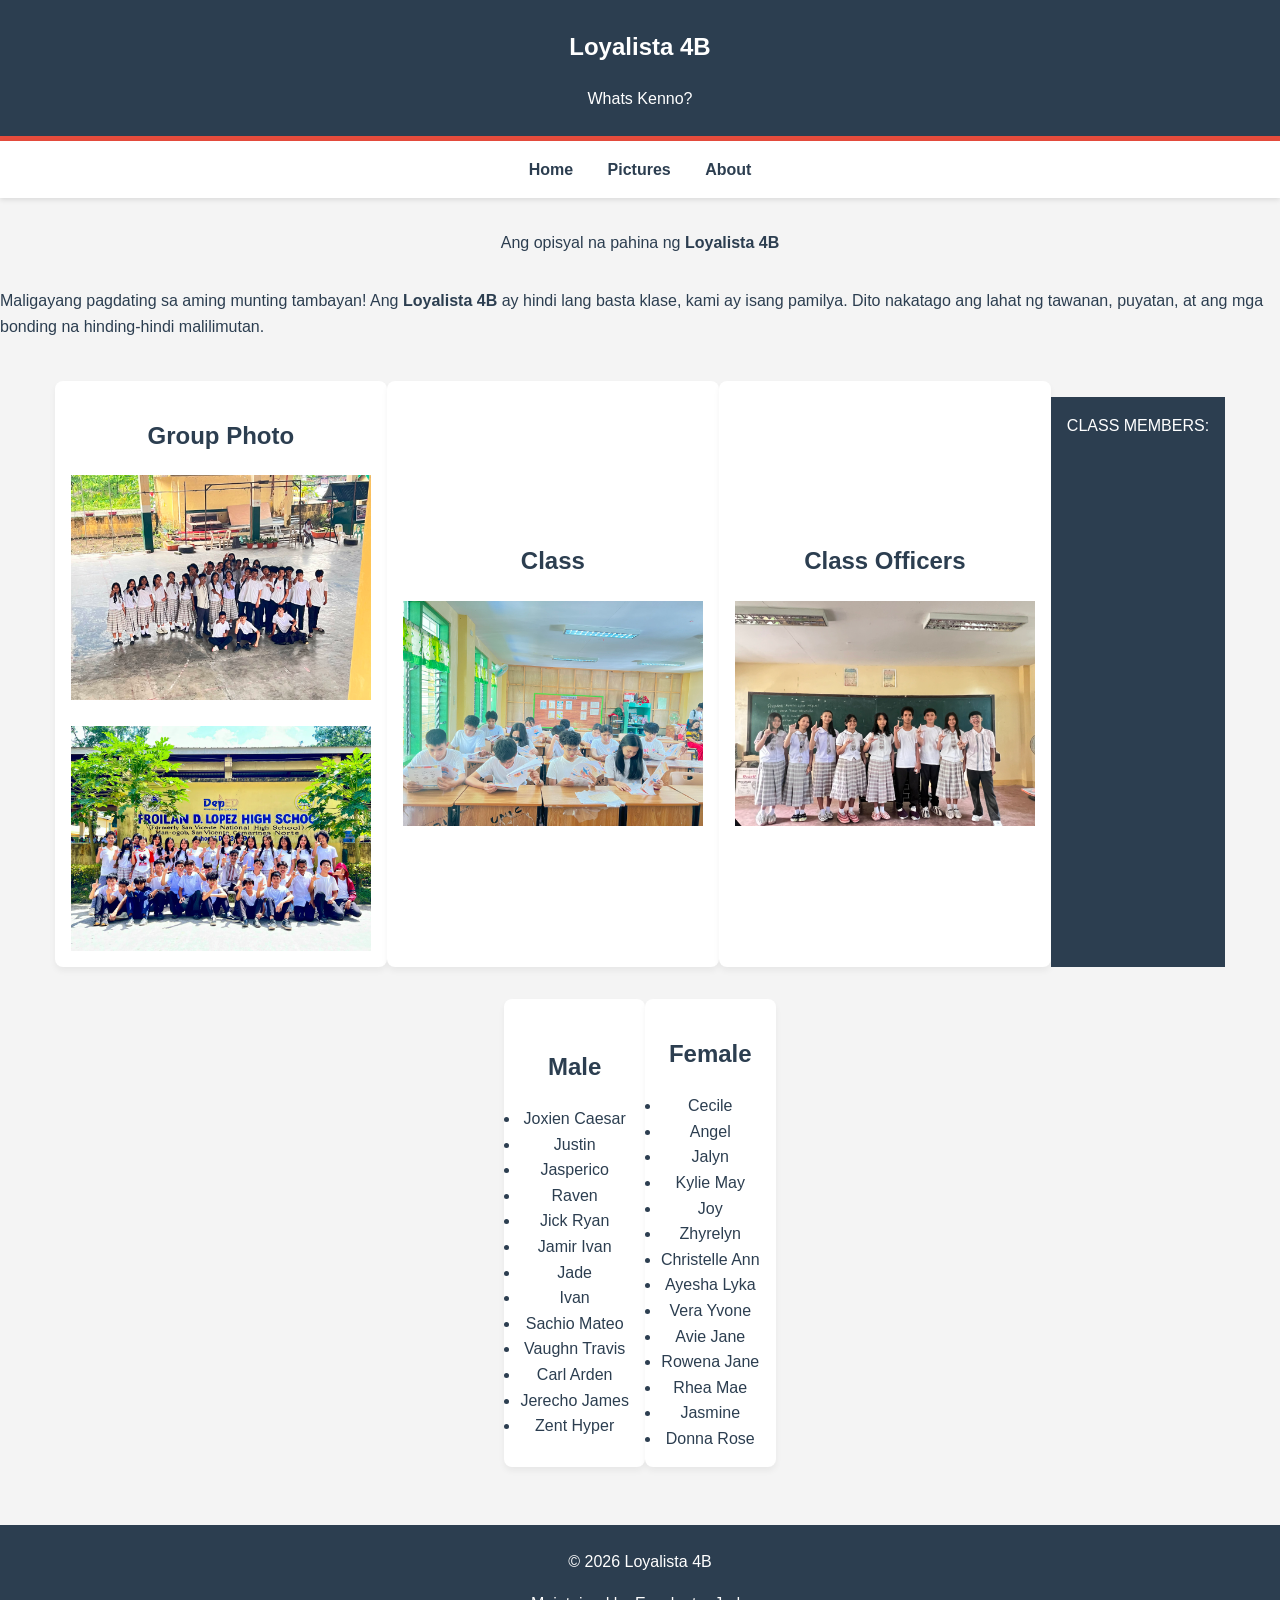
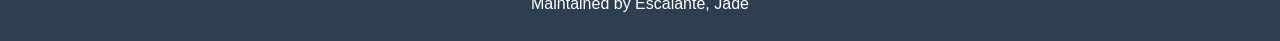
==== index.html @ b9fbe755 "Refactor HTML structure for better organization" ====
<!DOCTYPE html>
<html lang="en">
<head>
    <meta charset="UTF-8">
    <meta name="viewport" content="width=device-width, initial-scale=1.0">
    <title>Loyalista 4B - 2025-2026</title>
    <link rel="stylesheet" href="style.css">
    <link rel="icon" href="images/loyalista-logo.jpg">
</head>
<body>
    <header>
        <div>
            <strong>
                <h2>Loyalista 4B</h2>
            </strong>
            <p>Whats Kenno?</p>         
        </div>
    </header>
    <nav>
                <a href="#">
                    Home
                </a>
                <a href="pictures.html">
                    Pictures
                </a>
                <a href="about.html">
                    About
                </a>
            </nav>
    <main>
        <p class="paragraph">Ang opisyal na pahina ng <strong>Loyalista 4B
        </strong>
        </p>
        <p>Maligayang pagdating sa aming munting tambayan! Ang <strong>Loyalista 4B</strong> ay hindi lang basta klase, kami ay isang pamilya. Dito nakatago ang lahat ng tawanan, puyatan, at ang mga bonding na hinding-hindi malilimutan.</p>
        <section class="container">
        <div class="section">
        <h2>Group Photo</h2>
        <img src="images/group-photo3.jpg">
        <br>
        <img src="images/loyalista4b.jpg" alt="recognition">
        </div>
        <div class="section">
            <h2>Class</h2>
            <img src="images/class-picture.jpg">
        </div>
        <div class="section">
           <h2>Class Officers</h2>
           <img src="images/class-officers.jpg">
        </div>
        <p class="memes">
            CLASS MEMBERS:</p>
            <ul class="section">
                <h2>Male</h2>
                <li>Joxien Caesar</li>
                <li>Justin</li>
                <li>Jasperico</li>
                <li>Raven</li>
                <li>Jick Ryan</li>
                <li>Jamir Ivan</li>
                <li>Jade</li>
                <li>Ivan</li>
                <li>Sachio Mateo</li>
                <li>Vaughn Travis</li>
                <li>Carl Arden</li>
                <li>Jerecho James</li>
                <li>Zent Hyper</li>
            </ul>
        <ul class="section">
            <h2>Female</h2>
            <li>Cecile</li>
            <li>Angel</li>
            <li>Jalyn</li>
            <li>Kylie May</li>
            <li>Joy</li>
            <li>Zhyrelyn</li>
            <li>Christelle Ann</li>
            <li>Ayesha Lyka</li>
            <li>Vera Yvone</li>
            <li>Avie Jane</li>
            <li>Rowena Jane</li>
            <li>Rhea Mae</li>
            <li>Jasmine</li>
            <li>Donna Rose</li>
        </ul>
        </section>
    </main>
</body>
    <footer>
        <p>&copy; 2026 Loyalista 4B</p>
        <p>Maintained by Escalante, Jade</p>
    </footer>
</html>
---- style.css ----
:root {
            --primary: #2c3e50;
            --accent: #e74c3c;
            --light: #ecf0f1;
        }

body {
            font-family: 'Segoe UI', Tahoma, Geneva, Verdana, sans-serif;
            margin: 0;
            background-color: #f4f4f4;
            color: var(--primary);
            line-height: 1.6;
        }
        
header {
            background: var(--primary);
            color: white;
            padding: .5rem;
            text-align: center;
            border-bottom: 5px solid var(--accent);
            
        }

nav {
            background: #fff;
            padding: 1rem;
            text-align: center;
            position: sticky;
            top: 0;
            box-shadow: 0 2px 5px rgba(0,0,0,0.1);
        }

nav a {
            margin: 0 15px;
            text-decoration: none;
            color: var(--primary);
            font-weight: bold;
            transition: 0.3s;
        }

nav a:hover {
            color: var(--accent);
        }
        
footer {
            text-align: center;
            padding: .5rem;
            background: var(--primary);
            color: white;
            margin-top: .5rem;
        }
.section img {
            hight: 40%;
            width: 100%;
        }
.section {
            background: white;
            margin-bottom: 1rem;
            border-radius: 8px;
            box-shadow: 0 4px 6px rgba(0,0,0,0.05);
            padding: 1rem;
            text-align: center;
            display: flex;
            flex-direction: column;            
            justify-content: center;
            max-width: 300px;
            max-height: auto;
        }
                
.container {
            margin: 2rem auto;
            padding: 10px;
            display: flex;
            flex-wrap: wrap;            
            justify-content: center;
        }
.paragraph {
            text-align: center;
            padding: 1rem;
        }
.memes {
    text-align: center;
    background: var(--primary);
    color: white;
    padding: 1rem;
}
.link img {
    height: 15px;
    width: 15px;
}
.link {
            background: white;
            margin-bottom: 1rem;
            border-radius: 8px;
            box-shadow: 0 4px 6px rgba(0,0,0,0.05);
            padding: 1rem;
            text-align: center;
        }
        
.link a {
    background: var(--primary);
    color: white;
    box-shadow: 0 2px 5px rgba(0,0,0,0.1);
    text-decoration: none;
    padding: 8px;
    border-radius: 20px;
}
.arrow {
    text-decoration: none;
    margin-right: 15px;
    text-align: right;
    position: sticky;
    bottom: 30px;
}
.arrow img {
    height: 18px;
    width: 18px;
}

.arrow a {
            text-decoration: none;
            color: var(--primary);
            font-weight: bold;
            transition: 0.3s;
        }

.arrow a:hover {
            color: var(--accent);
        }
        
.nav1 {
    border-top: 4px solid #2c3e50;
}
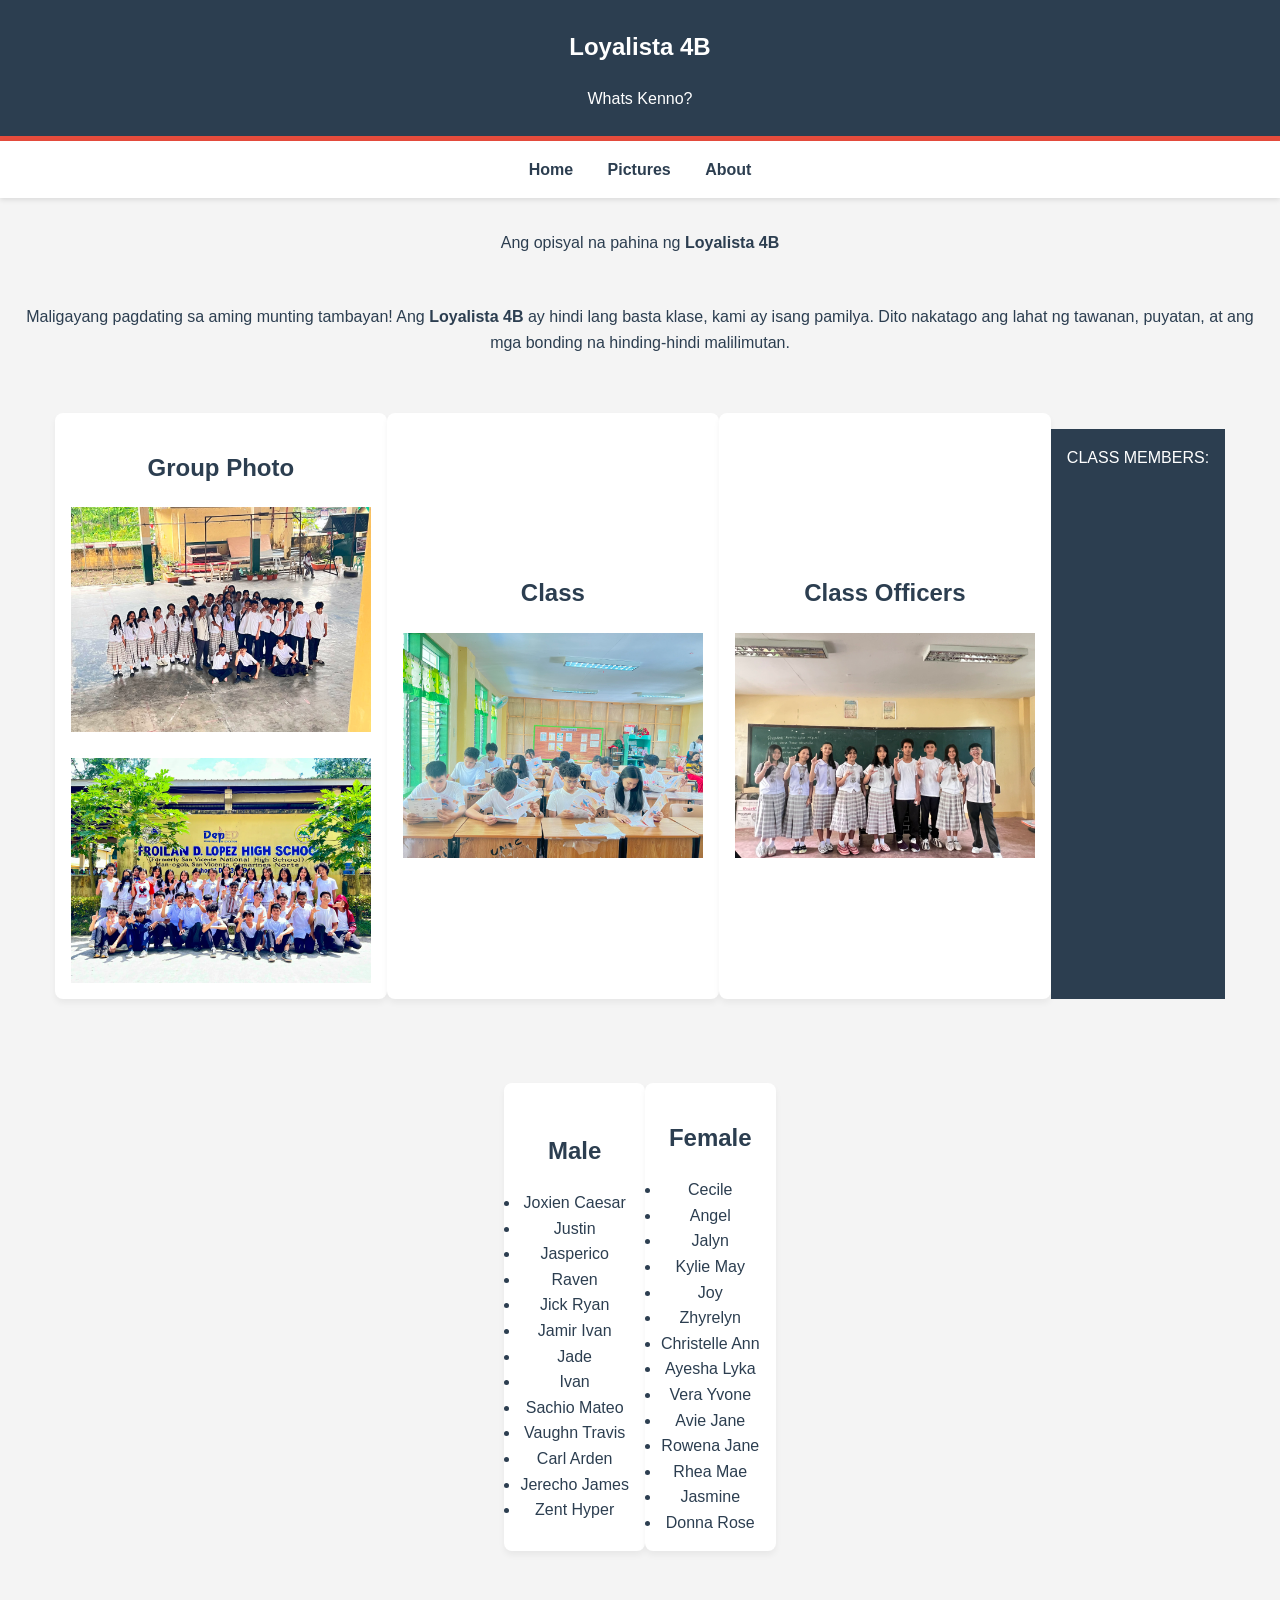
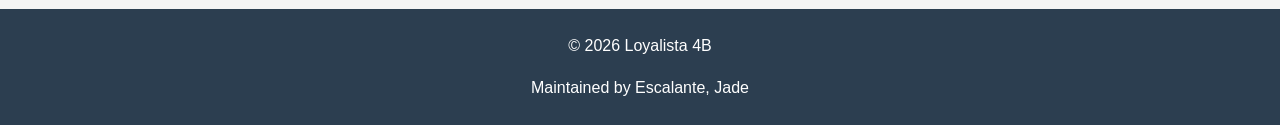
==== commit c21d4032: "Fix paragraph class and add new section" ====
--- a/index.html
+++ b/index.html
@@ -31,7 +31,7 @@
         <p class="paragraph">Ang opisyal na pahina ng <strong>Loyalista 4B
         </strong>
         </p>
-        <p>Maligayang pagdating sa aming munting tambayan! Ang <strong>Loyalista 4B</strong> ay hindi lang basta klase, kami ay isang pamilya. Dito nakatago ang lahat ng tawanan, puyatan, at ang mga bonding na hinding-hindi malilimutan.</p>
+        <p class="paragraph">Maligayang pagdating sa aming munting tambayan! Ang <strong>Loyalista 4B</strong> ay hindi lang basta klase, kami ay isang pamilya. Dito nakatago ang lahat ng tawanan, puyatan, at ang mga bonding na hinding-hindi malilimutan.</p>
         <section class="container">
         <div class="section">
         <h2>Group Photo</h2>
@@ -49,6 +49,8 @@
         </div>
         <p class="memes">
             CLASS MEMBERS:</p>
+        </section>
+        <section class="container">
             <ul class="section">
                 <h2>Male</h2>
                 <li>Joxien Caesar</li>
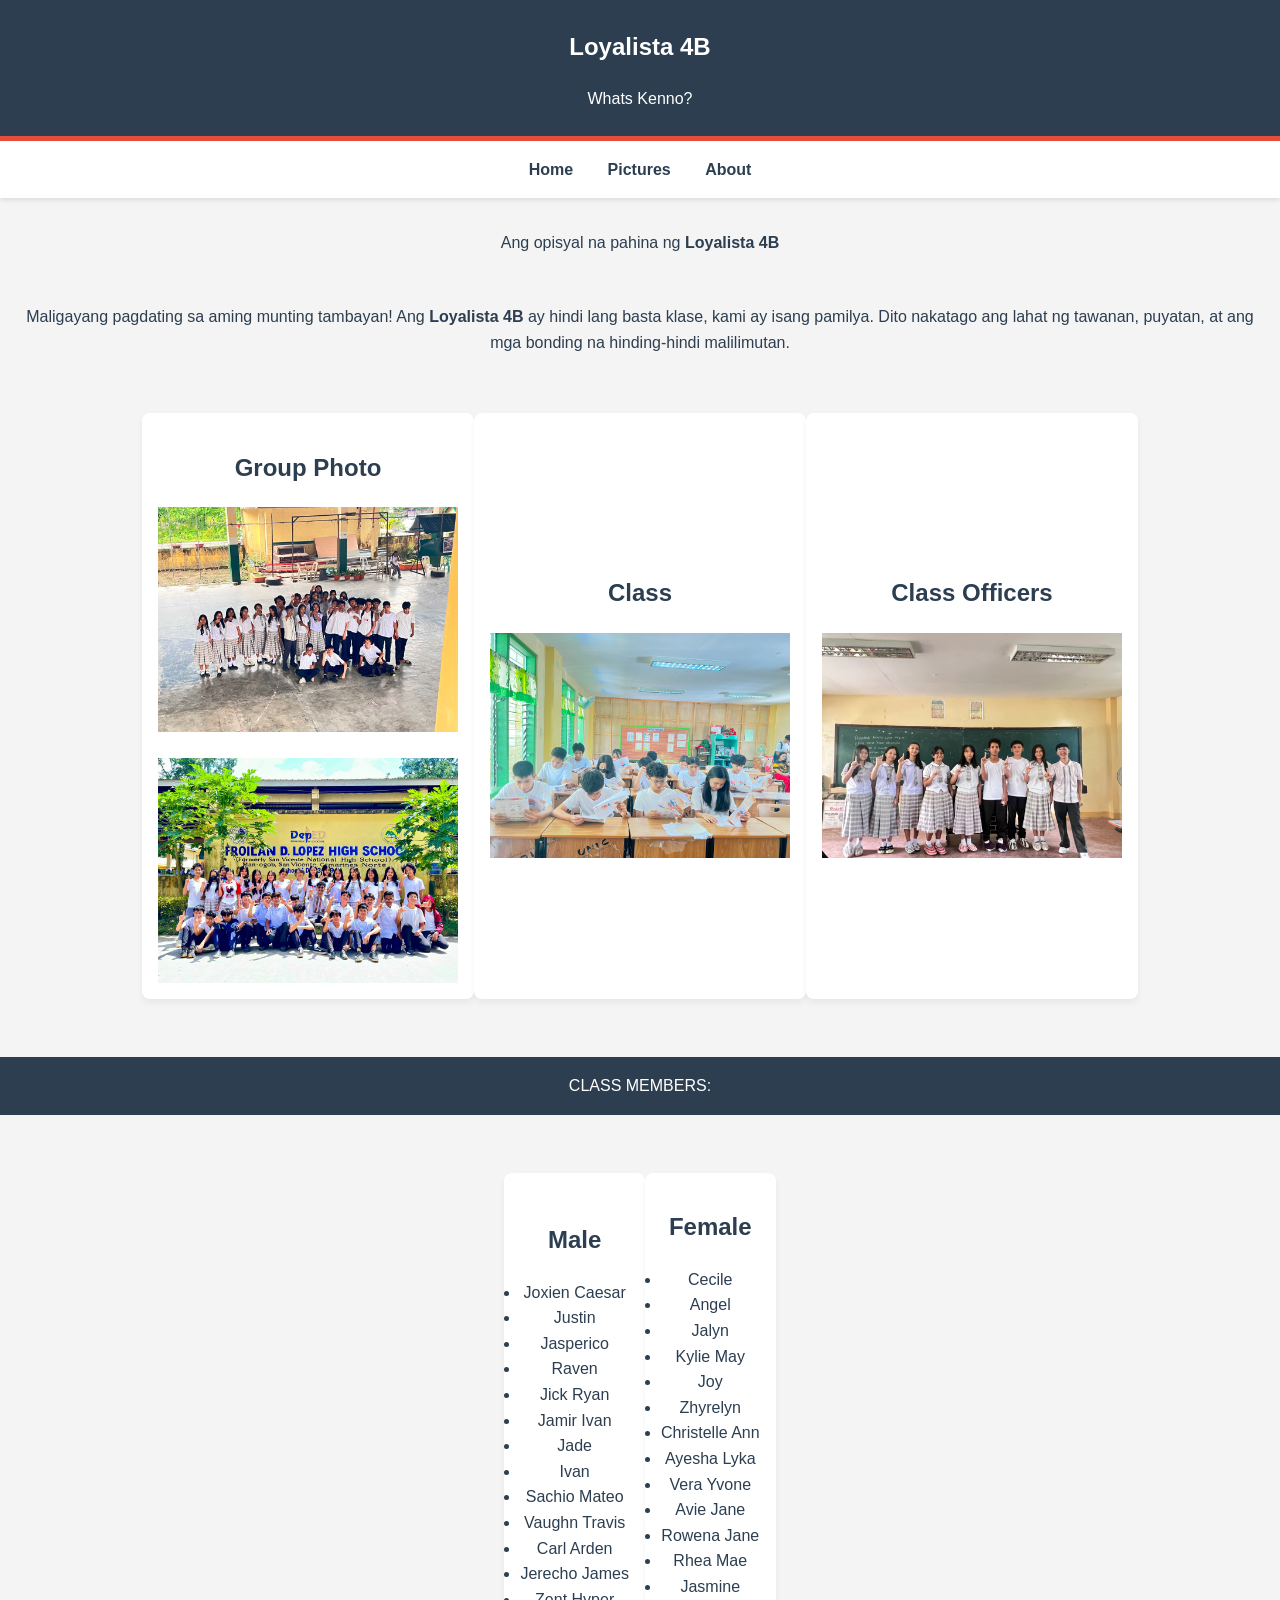
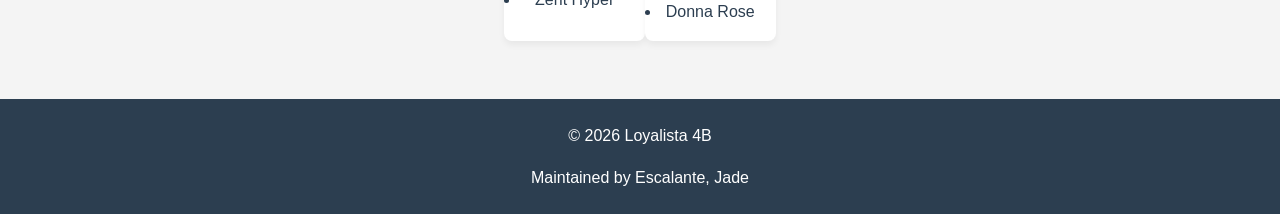
==== commit 4ab0d3f2: "Fix HTML structure by removing extra closing tag Removed an extra closing section tag from the HTML." ====
--- a/index.html
+++ b/index.html
@@ -47,9 +47,9 @@
            <h2>Class Officers</h2>
            <img src="images/class-officers.jpg">
         </div>
+        </section>
         <p class="memes">
             CLASS MEMBERS:</p>
-        </section>
         <section class="container">
             <ul class="section">
                 <h2>Male</h2>
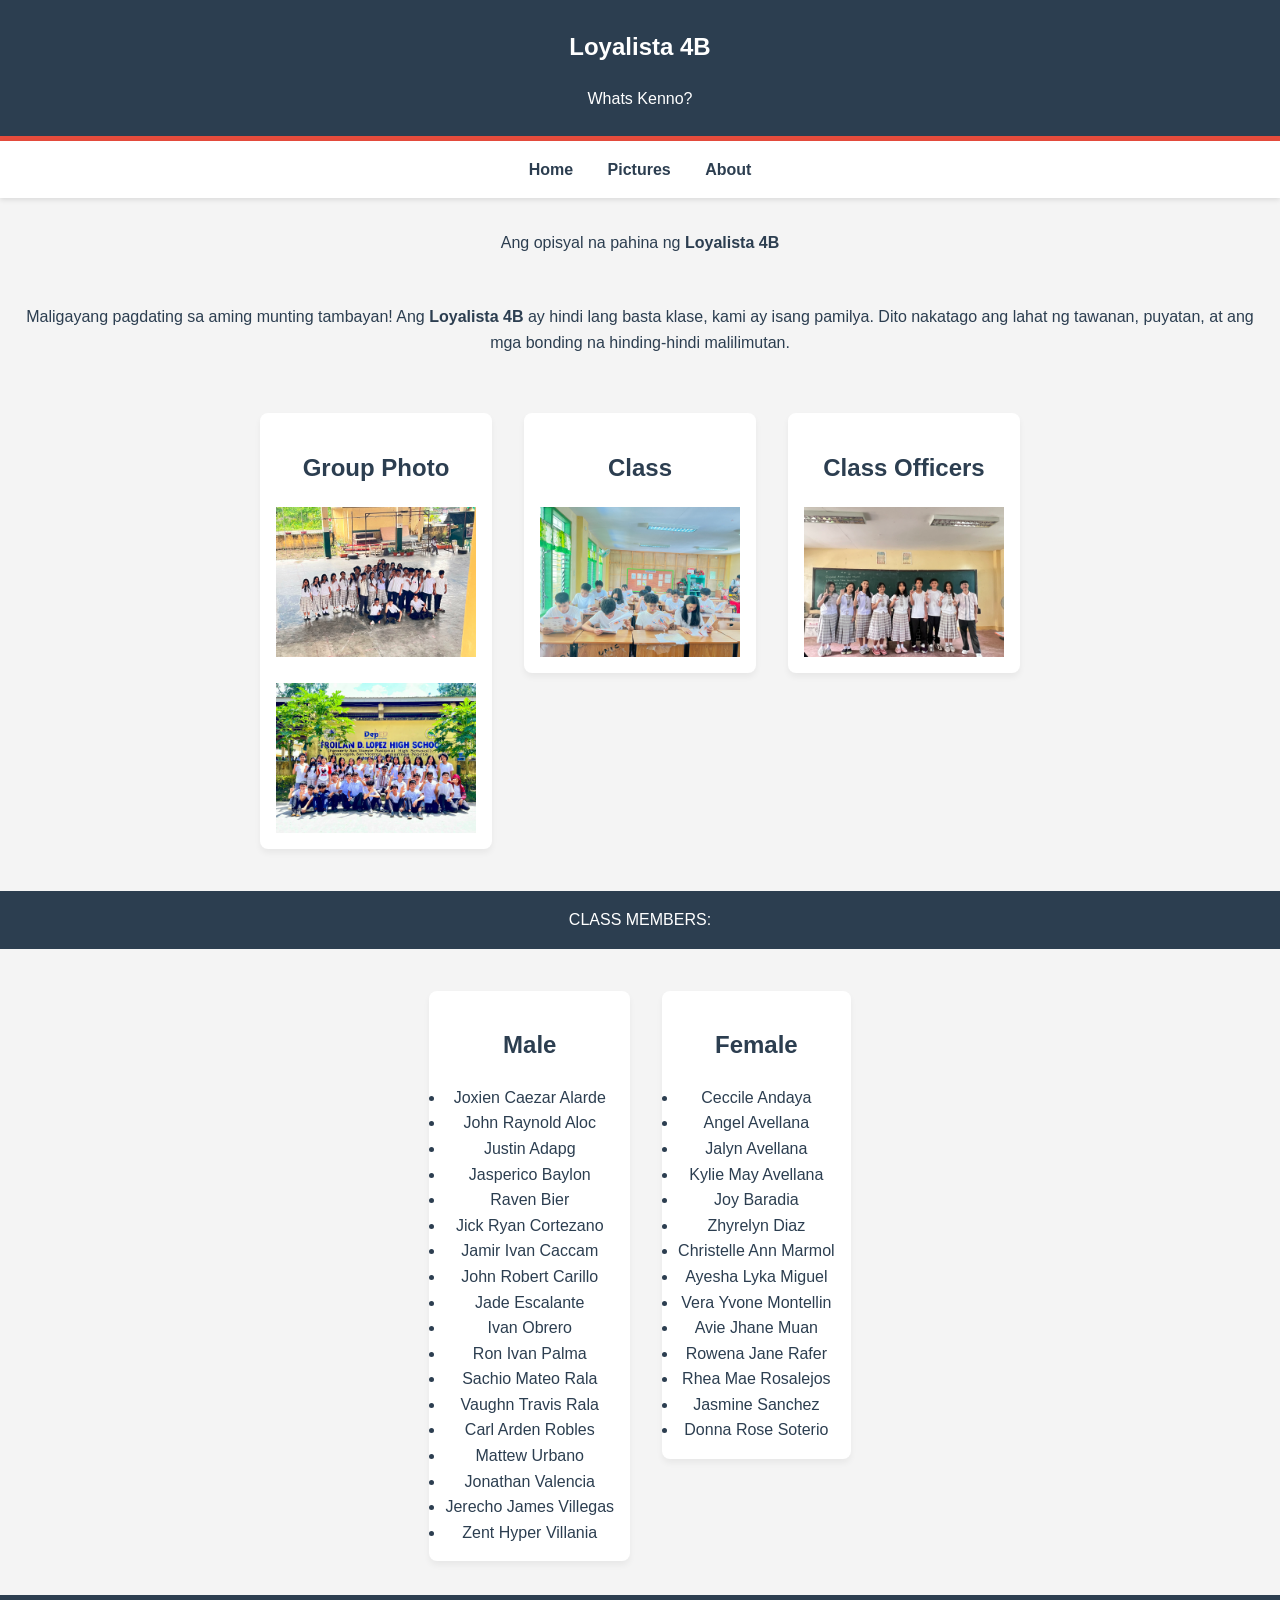
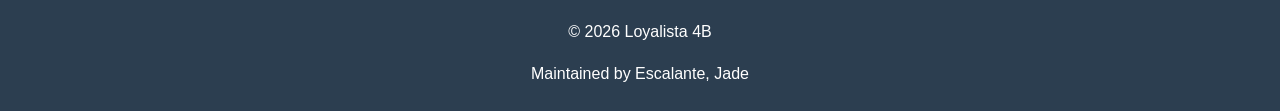
==== commit ebbd1e46: "Update class members list in index.html" ====
--- a/index.html
+++ b/index.html
@@ -53,36 +53,41 @@
         <section class="container">
             <ul class="section">
                 <h2>Male</h2>
-                <li>Joxien Caesar</li>
-                <li>Justin</li>
-                <li>Jasperico</li>
-                <li>Raven</li>
-                <li>Jick Ryan</li>
-                <li>Jamir Ivan</li>
-                <li>Jade</li>
-                <li>Ivan</li>
-                <li>Sachio Mateo</li>
-                <li>Vaughn Travis</li>
-                <li>Carl Arden</li>
-                <li>Jerecho James</li>
-                <li>Zent Hyper</li>
+                <li>Joxien Caezar Alarde</li>
+                <li>John Raynold Aloc</li>
+                <li>Justin Adapg</li>
+                <li>Jasperico Baylon</li>
+                <li>Raven Bier</li>
+                <li>Jick Ryan Cortezano</li>
+                <li>Jamir Ivan Caccam</li>
+                <li>John Robert Carillo</li>
+                <li>Jade Escalante</li>
+                <li>Ivan Obrero</li>
+                <li>Ron Ivan Palma</li>
+                <li>Sachio Mateo Rala</li>
+                <li>Vaughn Travis Rala</li>
+                <li>Carl Arden Robles</li>
+                <li>Mattew Urbano</li>
+                <li>Jonathan Valencia</li>
+                <li>Jerecho James Villegas</li>
+                <li>Zent Hyper Villania</li>
             </ul>
         <ul class="section">
             <h2>Female</h2>
-            <li>Cecile</li>
-            <li>Angel</li>
-            <li>Jalyn</li>
-            <li>Kylie May</li>
-            <li>Joy</li>
-            <li>Zhyrelyn</li>
-            <li>Christelle Ann</li>
-            <li>Ayesha Lyka</li>
-            <li>Vera Yvone</li>
-            <li>Avie Jane</li>
-            <li>Rowena Jane</li>
-            <li>Rhea Mae</li>
-            <li>Jasmine</li>
-            <li>Donna Rose</li>
+            <li>Ceccile Andaya</li>
+            <li>Angel Avellana</li>
+            <li>Jalyn Avellana</li>
+            <li>Kylie May Avellana</li>
+            <li>Joy Baradia</li>
+            <li>Zhyrelyn Diaz</li>
+            <li>Christelle Ann Marmol</li>
+            <li>Ayesha Lyka Miguel</li>
+            <li>Vera Yvone Montellin</li>
+            <li>Avie Jhane Muan</li>
+            <li>Rowena Jane Rafer</li>
+            <li>Rhea Mae Rosalejos</li>
+            <li>Jasmine Sanchez</li>
+            <li>Donna Rose Soterio</li>
         </ul>
         </section>
     </main>
--- a/style.css
+++ b/style.css
@@ -63,16 +63,19 @@
             display: flex;
             flex-direction: column;            
             justify-content: center;
-            max-width: 300px;
-            max-height: auto;
+            max-width: 200px;
+            margin-left: 1rem;
+            margin-right: 1rem;
+            margin-top: 1rem;
+            margin-bottom: 1rem;
         }
                 
 .container {
-            margin: 2rem auto;
             padding: 10px;
             display: flex;
             flex-wrap: wrap;            
             justify-content: center;
+            align-items: flex-start;
         }
 .paragraph {
             text-align: center;
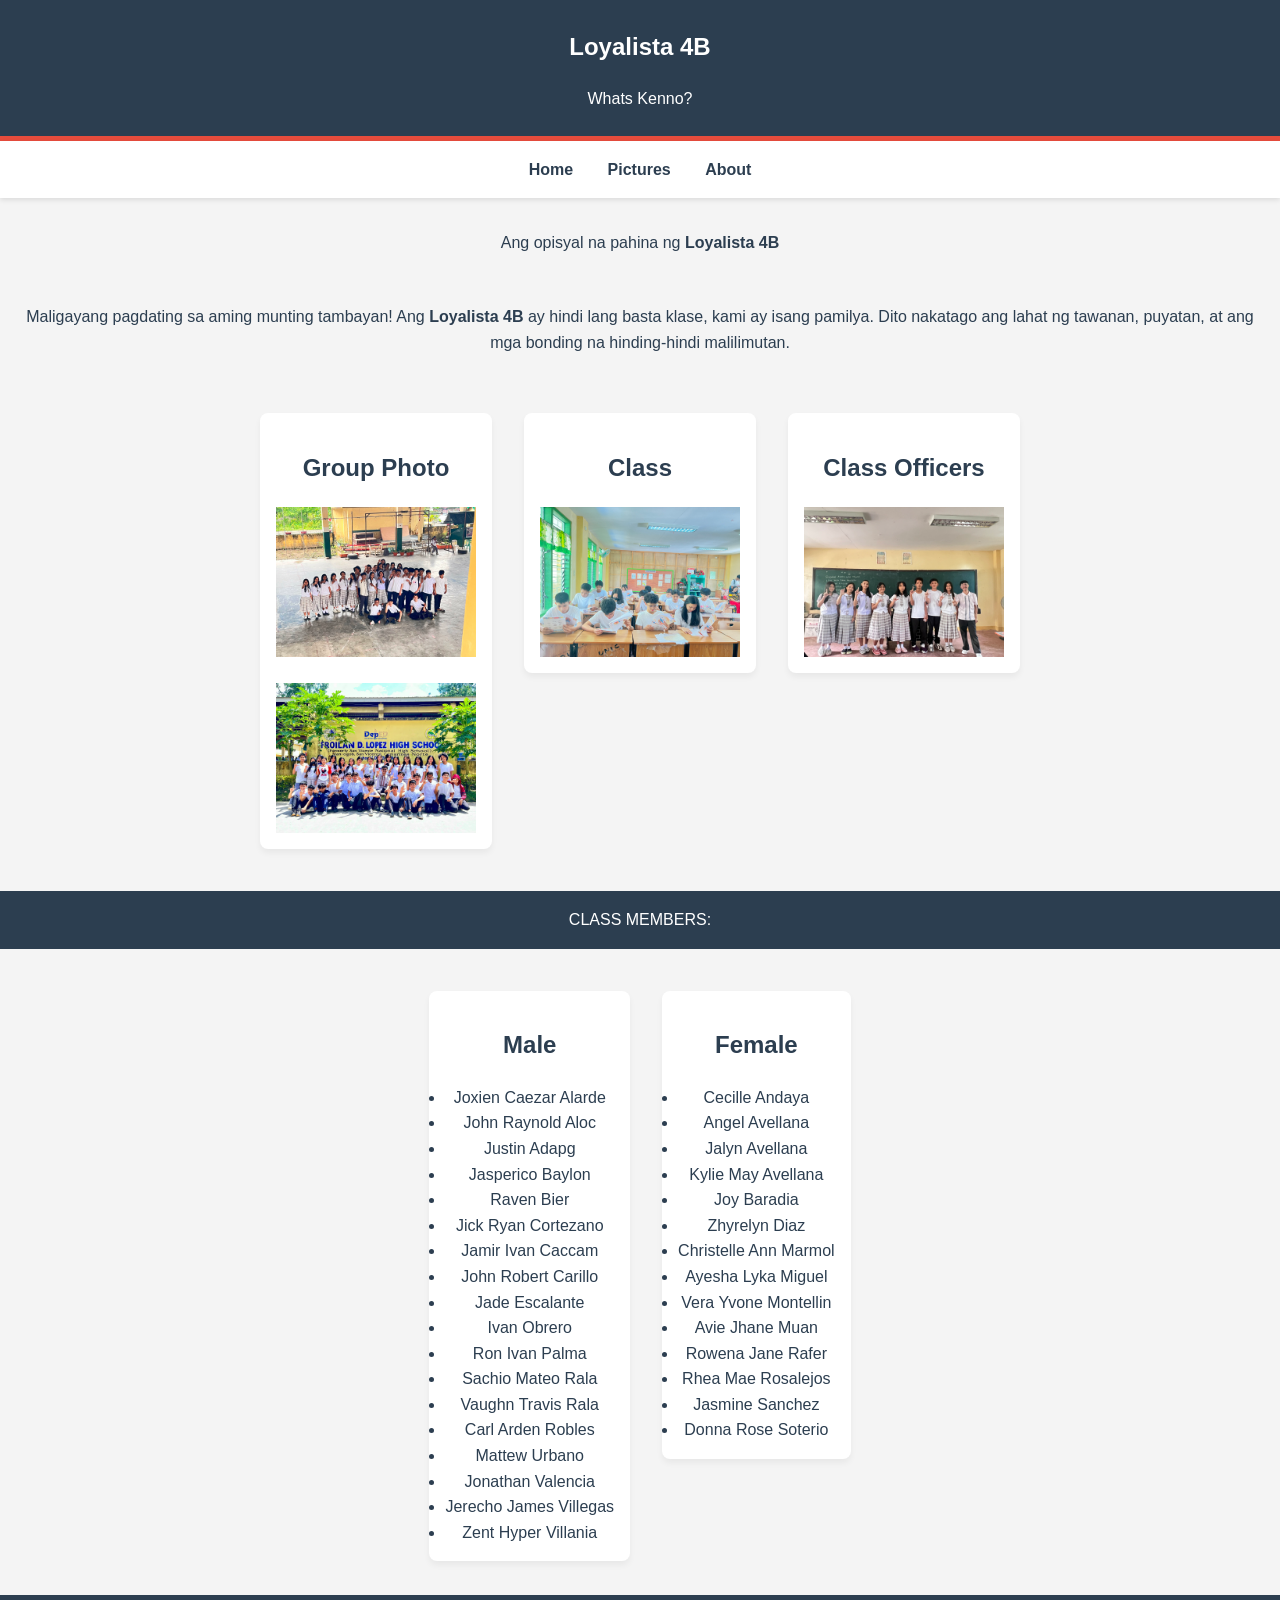
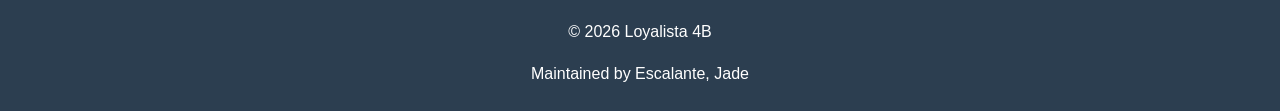
==== commit c3ceeb1c: "Fix spelling of 'Cecille Andaya' in index.html" ====
--- a/index.html
+++ b/index.html
@@ -74,7 +74,7 @@
             </ul>
         <ul class="section">
             <h2>Female</h2>
-            <li>Ceccile Andaya</li>
+            <li>Cecille Andaya</li>
             <li>Angel Avellana</li>
             <li>Jalyn Avellana</li>
             <li>Kylie May Avellana</li>
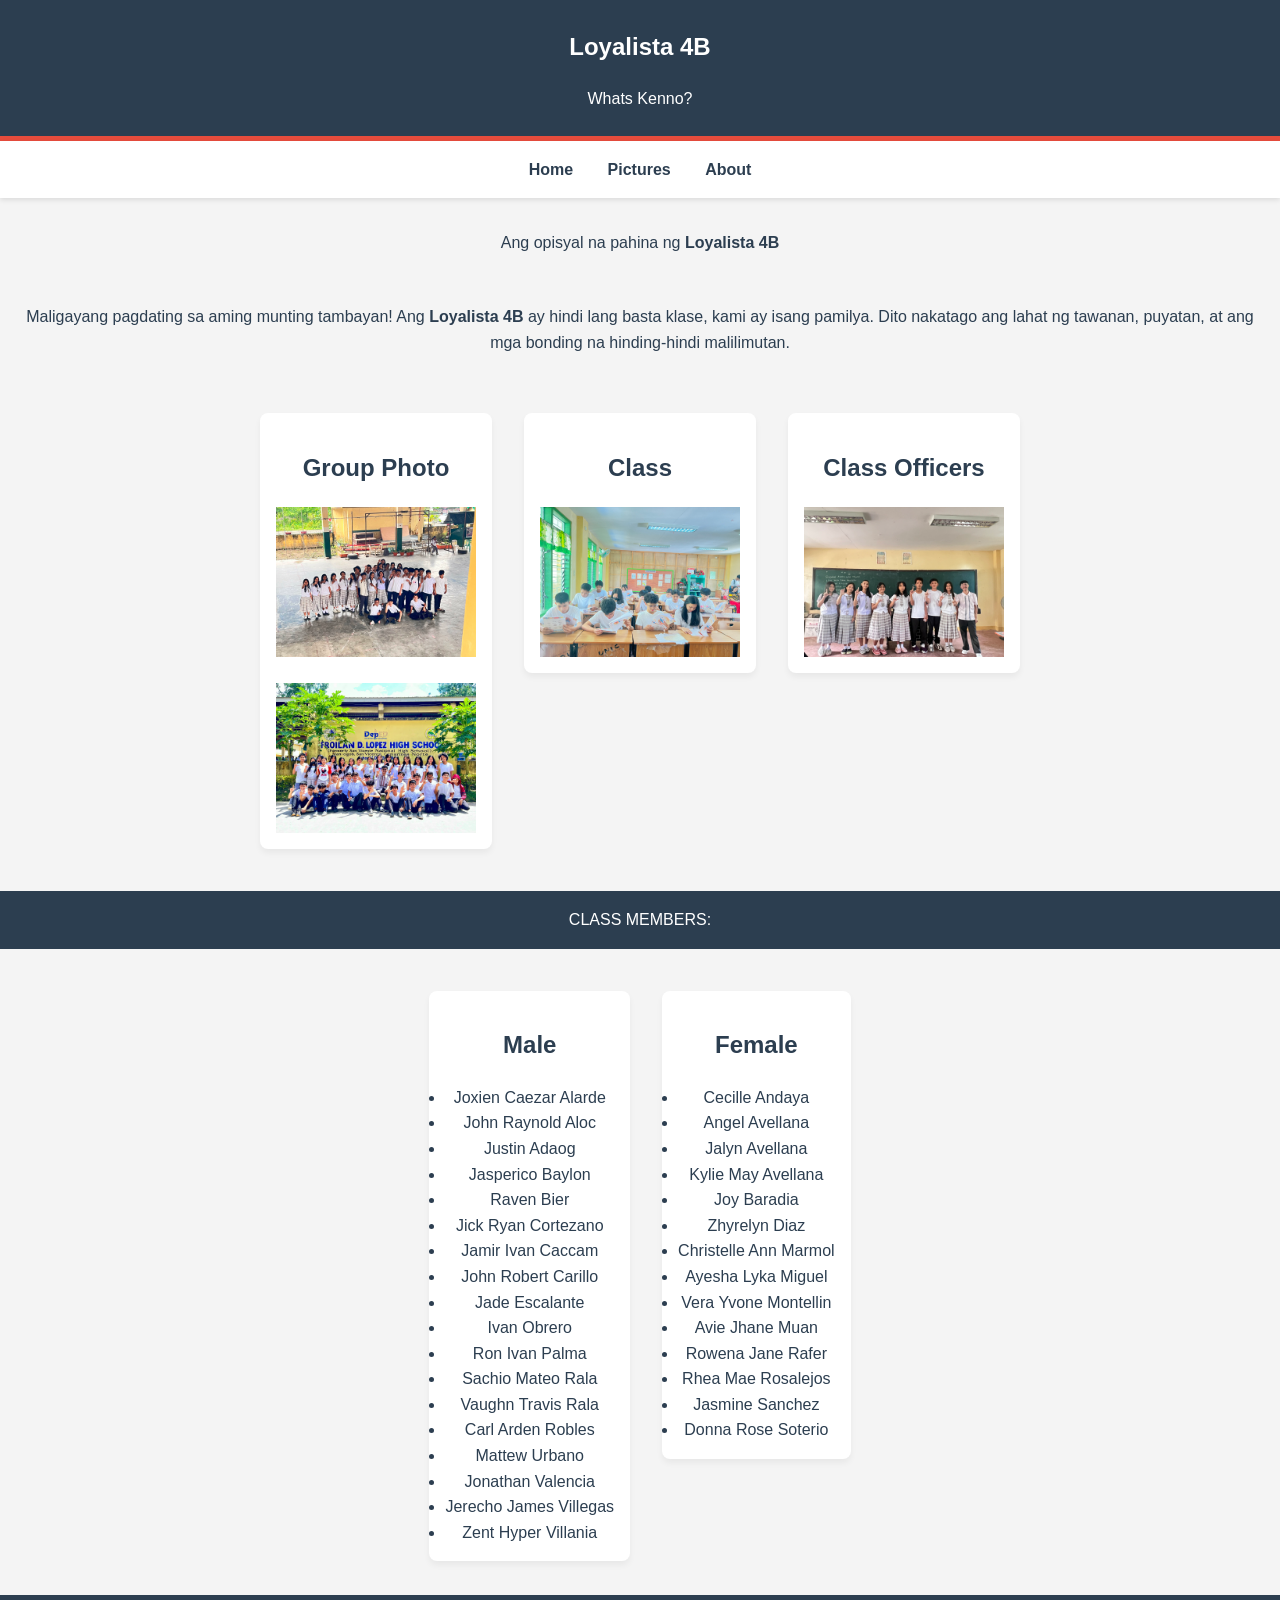
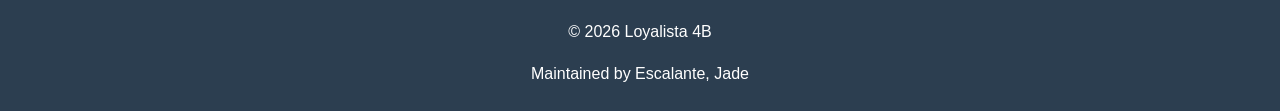
==== commit 975909b4: "Correct name from 'Justin Adapg' to 'Justin Adaog'" ====
--- a/index.html
+++ b/index.html
@@ -55,7 +55,7 @@
                 <h2>Male</h2>
                 <li>Joxien Caezar Alarde</li>
                 <li>John Raynold Aloc</li>
-                <li>Justin Adapg</li>
+                <li>Justin Adaog</li>
                 <li>Jasperico Baylon</li>
                 <li>Raven Bier</li>
                 <li>Jick Ryan Cortezano</li>
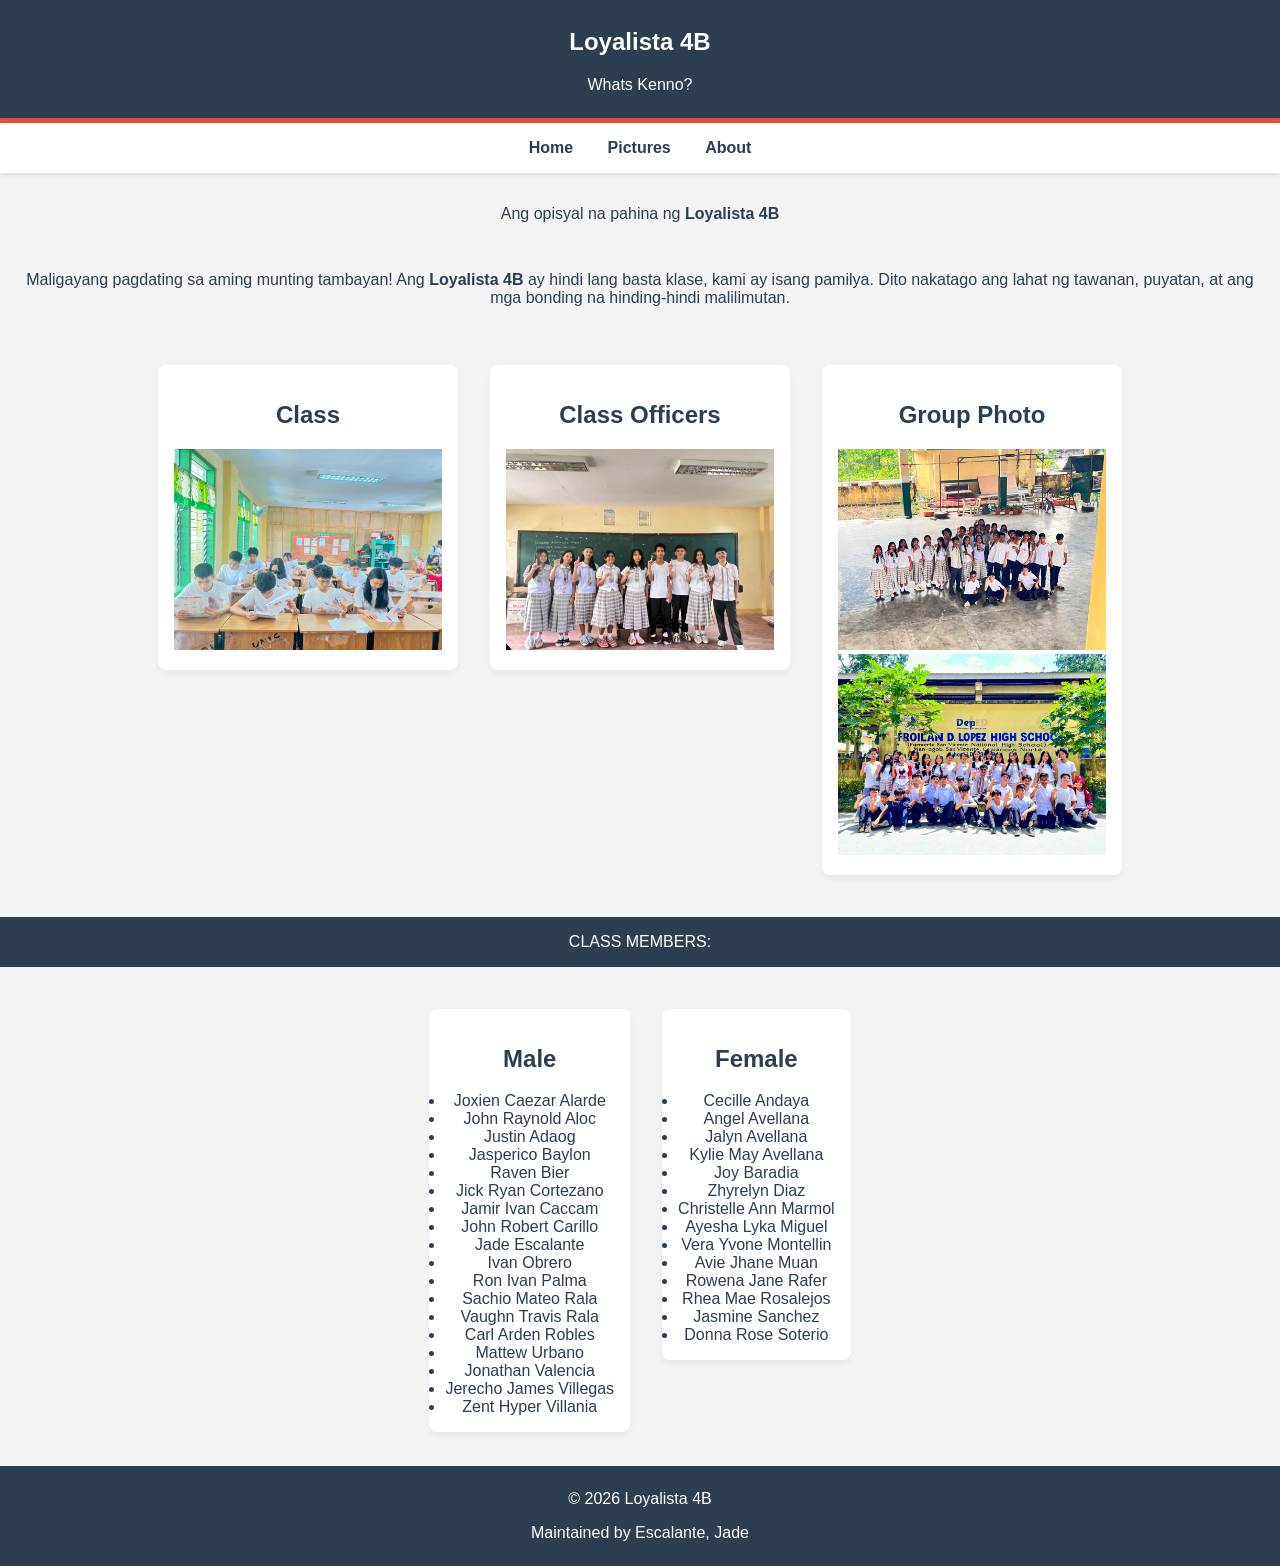
==== commit 2fcf9fb5: "Update index.html" ====
--- a/index.html
+++ b/index.html
@@ -34,18 +34,18 @@
         <p class="paragraph">Maligayang pagdating sa aming munting tambayan! Ang <strong>Loyalista 4B</strong> ay hindi lang basta klase, kami ay isang pamilya. Dito nakatago ang lahat ng tawanan, puyatan, at ang mga bonding na hinding-hindi malilimutan.</p>
         <section class="container">
         <div class="section">
-        <h2>Group Photo</h2>
-        <img src="images/group-photo3.jpg">
-        <br>
-        <img src="images/loyalista4b.jpg" alt="recognition">
-        </div>
-        <div class="section">
             <h2>Class</h2>
             <img src="images/class-picture.jpg">
         </div>
         <div class="section">
            <h2>Class Officers</h2>
            <img src="images/class-officers.jpg">
+        </div>
+        <div class="section">
+           <h2>Group Photo</h2>
+           <img src="images/group-photo3.jpg">
+           <br>
+           <img src="images/loyalista4b.jpg" alt="recognition">
         </div>
         </section>
         <p class="memes">
--- a/style.css
+++ b/style.css
@@ -9,7 +9,6 @@
             margin: 0;
             background-color: #f4f4f4;
             color: var(--primary);
-            line-height: 1.6;
         }
         
 header {
@@ -50,24 +49,19 @@
             margin-top: .5rem;
         }
 .section img {
-            hight: 40%;
+            height: auto;
             width: 100%;
         }
 .section {
             background: white;
-            margin-bottom: 1rem;
             border-radius: 8px;
             box-shadow: 0 4px 6px rgba(0,0,0,0.05);
             padding: 1rem;
             text-align: center;
-            display: flex;
-            flex-direction: column;            
+            flex-direction: column;       
             justify-content: center;
-            max-width: 200px;
-            margin-left: 1rem;
-            margin-right: 1rem;
-            margin-top: 1rem;
-            margin-bottom: 1rem;
+            max-width: 300px;
+            margin: 1rem;
         }
                 
 .container {
@@ -77,27 +71,31 @@
             justify-content: center;
             align-items: flex-start;
         }
+
 .paragraph {
             text-align: center;
             padding: 1rem;
         }
+
 .memes {
     text-align: center;
     background: var(--primary);
     color: white;
     padding: 1rem;
 }
+
 .link img {
     height: 15px;
     width: 15px;
 }
+
 .link {
-            background: white;
-            margin-bottom: 1rem;
-            border-radius: 8px;
-            box-shadow: 0 4px 6px rgba(0,0,0,0.05);
-            padding: 1rem;
-            text-align: center;
+    background: white;
+    margin-bottom: 1rem;
+    border-radius: 8px;
+    box-shadow: 0 4px 6px rgba(0,0,0,0.05);
+    padding: 1rem;
+    text-align: center;
         }
         
 .link a {
@@ -134,3 +132,51 @@
 .nav1 {
     border-top: 4px solid #2c3e50;
 }
+
+div.gallery {
+  border: 2px solid #ccc;
+  margin-top: 1rem;          
+}
+
+div.gallery:hover {
+  border: 1px solid #777;
+}
+
+div.gallery img {
+  width: 100%;
+  height: auto;
+}
+
+div.desc {
+  padding: 15px;
+  text-align: center;
+}
+
+* {
+  box-sizing: border-box;
+}
+
+.responsive {
+  padding: 0 6px;
+  float: left;
+  width: 25%;
+}
+
+@media only screen and (max-width: 700px) {
+  .responsive {
+    width: 50%;
+    margin: 6px 0;
+  }
+}
+
+@media only screen and (max-width: 500px) {
+  .responsive {
+    width: 100%;
+  }
+}
+
+.clearfix:after {
+  content: "";
+  display: table;
+  clear: both;
+}
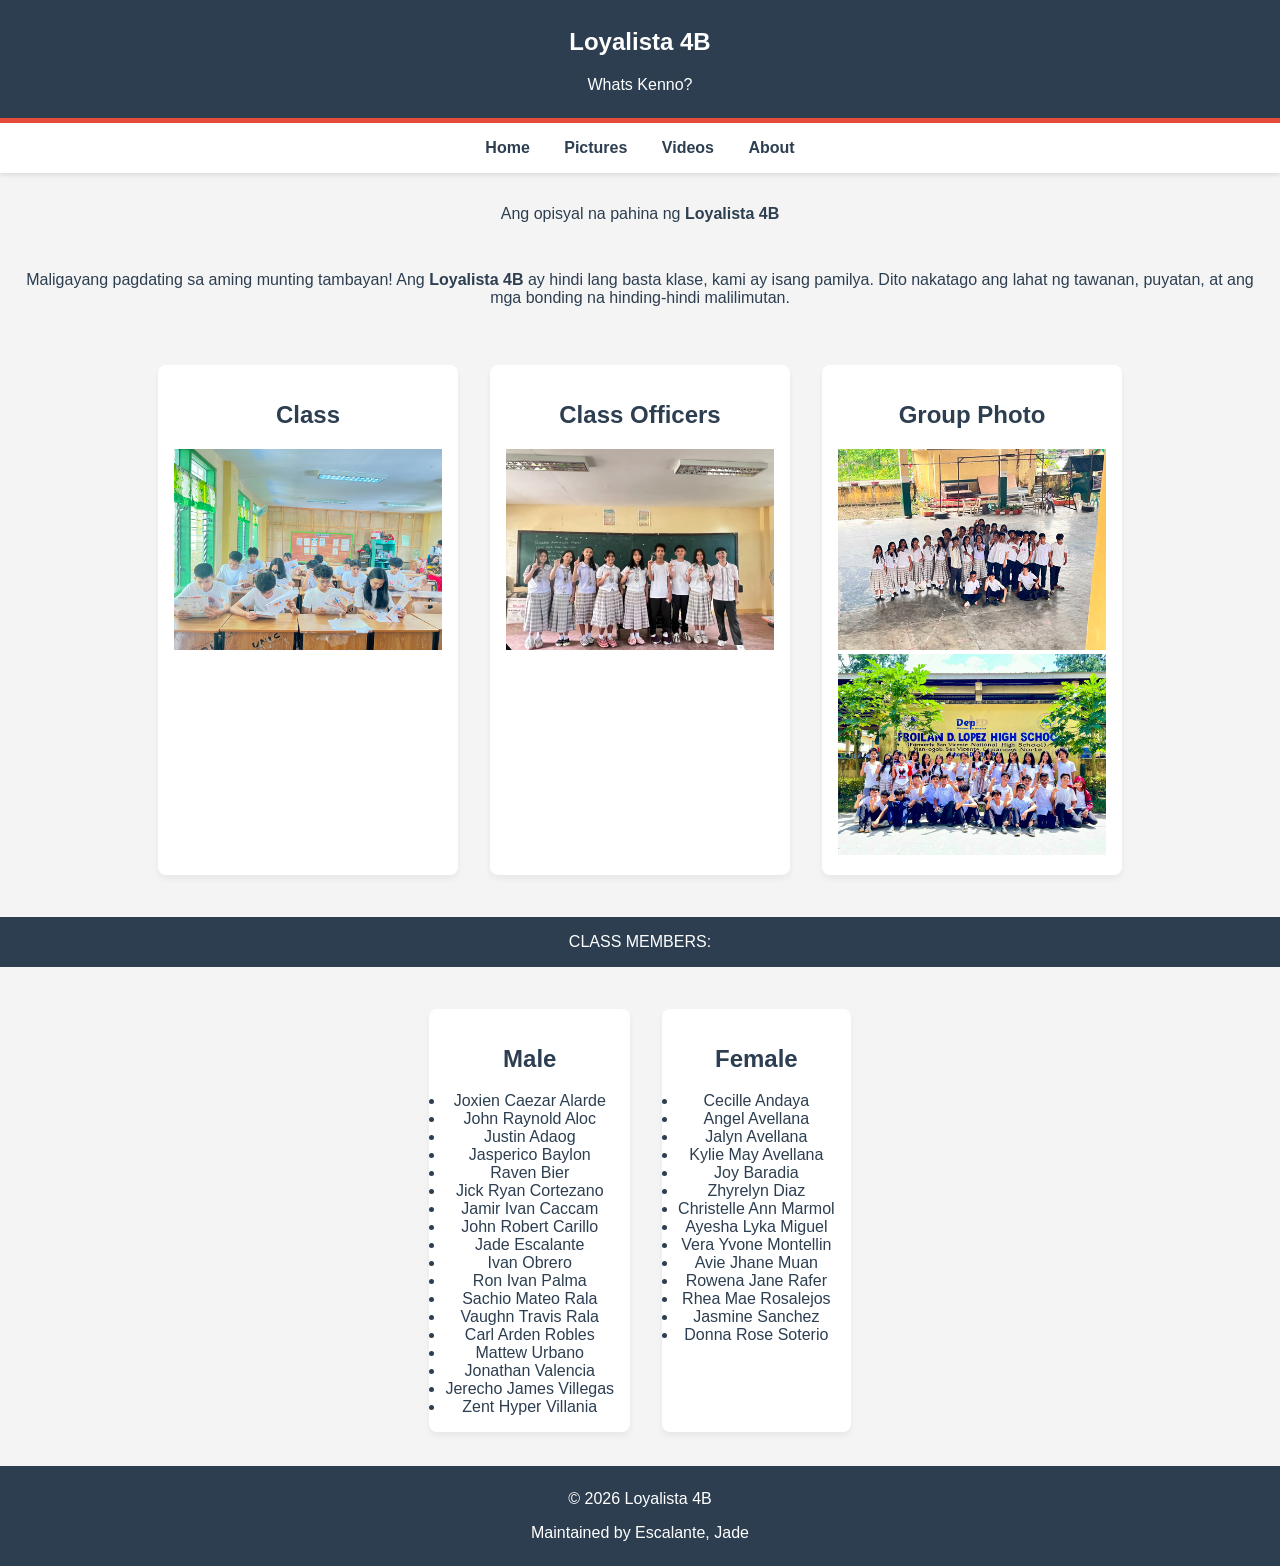
==== commit 9ae4f810: "Update index.html" ====
--- a/index.html
+++ b/index.html
@@ -23,6 +23,9 @@
                 <a href="pictures.html">
                     Pictures
                 </a>
+              <a href="videos.html">
+        Videos
+      </a>
                 <a href="about.html">
                     About
                 </a>
--- a/style.css
+++ b/style.css
@@ -69,7 +69,6 @@
             display: flex;
             flex-wrap: wrap;            
             justify-content: center;
-            align-items: flex-start;
         }
 
 .paragraph {
